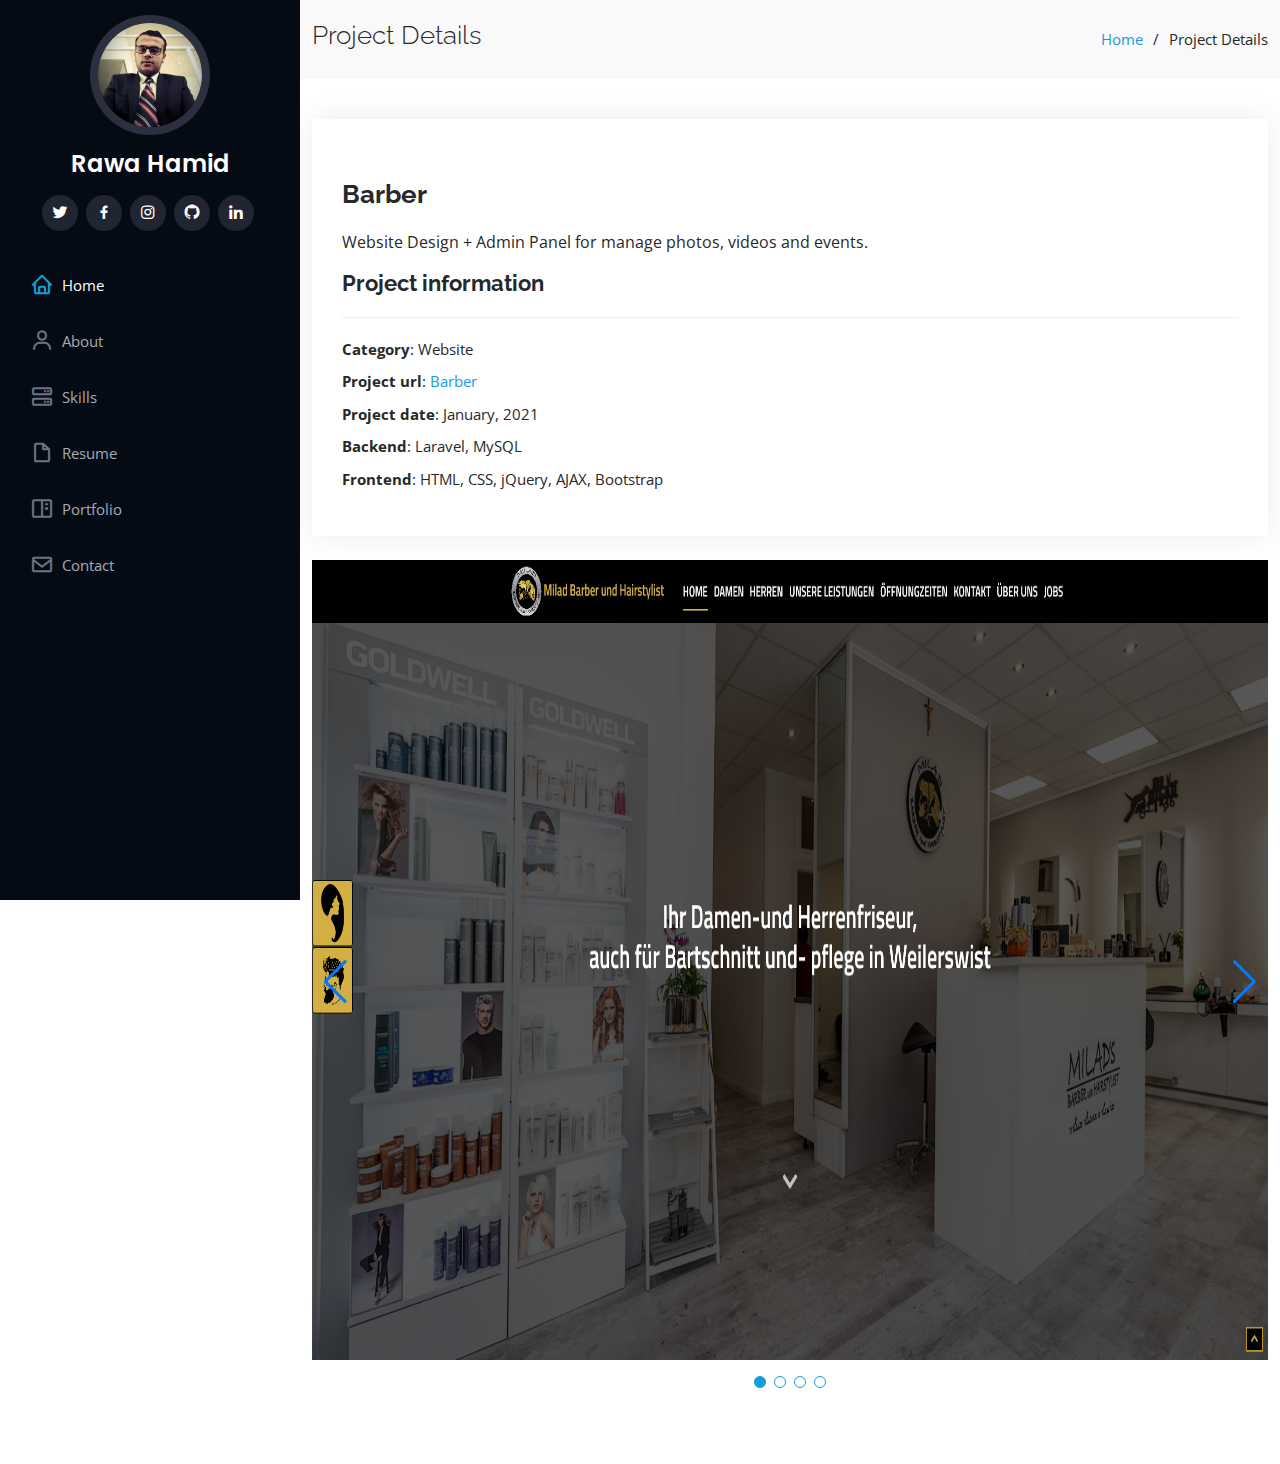
==== barber.html @ 4a2d2950 "Add 3 More Projects" ====
<!DOCTYPE html>
<html lang="en">

<head>
    <meta charset="utf-8">
    <meta content="width=device-width, initial-scale=1.0" name="viewport">

    <title>Barber</title>
    <meta content="Rawa Hamid Muhammad" name="author">
    <meta content="Rawa Hamid Muhammad Portfolio" name="description">
    <meta content="Barber, Portfolio, Rawa, Hamid, Muhammad, Kurdish, Kurd, CV, Resume, Developer, Designer, Freelancer, Skills, Erbil, Iraq, Duhok, Polytechnic, University, rawahamid, rawahamid432@gmail.com, HTML, CSS, jQuery, JavaScript, Bootstrap, PHP, Laravel, ReactJS, VueJS, AJAX, MySQL, Full Stack Web Developer, Web" name="keywords">

    <!-- Favicons -->
    <link href="assets/img/logo.svg" rel="icon">
    <link href="assets/img/logo.svg" rel="apple-touch-icon">

    <!-- Google Fonts -->
    <link href="https://fonts.googleapis.com/css?family=Open+Sans:300,300i,400,400i,600,600i,700,700i|Raleway:300,300i,400,400i,500,500i,600,600i,700,700i|Poppins:300,300i,400,400i,500,500i,600,600i,700,700i" rel="stylesheet">

    <!-- Vendor CSS Files -->
    <link href="assets/vendor/aos/aos.css" rel="stylesheet">
    <link href="assets/vendor/bootstrap/css/bootstrap.min.css" rel="stylesheet">
    <link href="assets/vendor/bootstrap-icons/bootstrap-icons.css" rel="stylesheet">
    <link href="assets/vendor/boxicons/css/boxicons.min.css" rel="stylesheet">
    <link href="assets/vendor/glightbox/css/glightbox.min.css" rel="stylesheet">
    <link href="assets/vendor/swiper/swiper-bundle.min.css" rel="stylesheet">

    <!-- Template Main CSS File -->
    <link href="assets/css/style.css" rel="stylesheet">
</head>

<body>

<!-- ======= Mobile nav toggle button ======= -->
<i class="bi bi-list mobile-nav-toggle d-xl-none"></i>

<!-- ======= Header ======= -->
<header id="header">
    <div class="d-flex flex-column">

        <div class="profile">
            <img src="assets/img/profile-img.jpg" alt="" class="img-fluid rounded-circle">
            <h1 class="text-light"><a href="index.html">Rawa Hamid</a></h1>
            <div class="social-links mt-3 text-center">
                <a href="https://twitter.com/RawaHamid97" class="twitter" target="_blank"><i class="bx bxl-twitter"></i></a>
                <a href="https://www.facebook.com/RawaHamidIT" class="facebook" target="_blank"><i class="bx bxl-facebook"></i></a>
                <a href="https://www.instagram.com/rawa_hamid" class="twitter" target="_blank"><i class="bx bxl-instagram"></i></a>
                <a href="https://github.com/rawahamid" class="instagram" target="_blank"><i class="bx bxl-github"></i></a>
                <a href="https://www.linkedin.com/in/rawa-hamid-b35b99141" class="linkedin" target="_blank"><i class="bx bxl-linkedin"></i></a>
            </div>
        </div>

        <nav id="navbar" class="nav-menu navbar">
            <ul>
                <li><a href="index.html#hero" class="nav-link scrollto active"><i class="bx bx-home"></i> <span>Home</span></a></li>
                <li><a href="index.html#about" class="nav-link scrollto"><i class="bx bx-user"></i> <span>About</span></a></li>
                <li><a href="index.html#skills" class="nav-link scrollto"><i class="bx bx-server"></i> <span>Skills</span></a></li>
                <li><a href="index.html#resume" class="nav-link scrollto"><i class="bx bx-file-blank"></i> <span>Resume</span></a></li>
                <li><a href="index.html#portfolio" class="nav-link scrollto"><i class="bx bx-book-content"></i> <span>Portfolio</span></a></li>
                <li><a href="index.html#contact" class="nav-link scrollto"><i class="bx bx-envelope"></i> <span>Contact</span></a></li>
            </ul>
        </nav><!-- .nav-menu -->
    </div>
</header><!-- End Header -->

<main id="main">

    <!-- ======= Breadcrumbs ======= -->
    <section id="breadcrumbs" class="breadcrumbs">
        <div class="container">

            <div class="d-flex justify-content-between align-items-center">
                <h2>Project Details</h2>
                <ol>
                    <li><a href="index.html">Home</a></li>
                    <li>Project Details</li>
                </ol>
            </div>

        </div>
    </section><!-- End Breadcrumbs -->

    <!-- ======= Portfolio Details Section ======= -->
    <section id="portfolio-details" class="portfolio-details">
        <div class="container">

            <div class="row gy-4">
                <div class="col-lg-12">
                    <div class="portfolio-info">
                        <div class="portfolio-description">
                            <h2>Barber</h2>
                            <p>
                                Website Design + Admin Panel for manage photos, videos and events.
                            </p>
                        </div>
                        <h3>Project information</h3>
                        <ul>
                            <li><strong>Category</strong>: Website</li>
                            <li><strong>Project url</strong>: <a href="https://friseur-milad.de/" target="_blank">Barber</a></li>
                            <li><strong>Project date</strong>: January, 2021</li>
                            <li><strong>Backend</strong>: Laravel, MySQL</li>
                            <li><strong>Frontend</strong>: HTML, CSS, jQuery, AJAX, Bootstrap</li>
                        </ul>
                    </div>
                </div>
                <div class="col-lg-12">
                    <div class="portfolio-details-slider swiper-container">
                        <div class="swiper-wrapper align-items-center">
                            <div class="swiper-slide">
                                <img src="assets/img/portfolio/barber/main.png" alt="" style="height: 800px;width: 100%">
                            </div>
                            <div class="swiper-slide">
                                <img src="assets/img/portfolio/barber/team.png" alt="" style="height: 800px;width: 100%">
                            </div>
                            <div class="swiper-slide">
                                <img src="assets/img/portfolio/barber/photos.png" alt="" style="height: 800px;width: 100%">
                            </div>
                            <div class="swiper-slide">
                                <img src="assets/img/portfolio/barber/videos.png" alt="" style="height: 800px;width: 100%">
                            </div>
                        </div>
                        <div class="swiper-pagination"></div>
                        <div class="swiper-button-next"></div>
                        <div class="swiper-button-prev"></div>
                    </div>
                </div>
            </div>

        </div>
    </section><!-- End Portfolio Details Section -->

</main><!-- End #main -->

<a href="#" class="back-to-top d-flex align-items-center justify-content-center"><i class="bi bi-arrow-up-short"></i></a>

<!-- Vendor JS Files -->
<script src="assets/vendor/aos/aos.js"></script>
<script src="assets/vendor/bootstrap/js/bootstrap.bundle.min.js"></script>
<script src="assets/vendor/glightbox/js/glightbox.min.js"></script>
<script src="assets/vendor/isotope-layout/isotope.pkgd.min.js"></script>
<script src="assets/vendor/php-email-form/validate.js"></script>
<script src="assets/vendor/purecounter/purecounter.js"></script>
<script src="assets/vendor/swiper/swiper-bundle.min.js"></script>
<script src="assets/vendor/typed.js/typed.min.js"></script>
<script src="assets/vendor/waypoints/noframework.waypoints.js"></script>

<!-- Template Main JS File -->
<script src="assets/js/main.js"></script>

</body>

</html>
---- assets/css/style.css ----
/*--------------------------------------------------------------
# General
--------------------------------------------------------------*/
body {
  font-family: "Open Sans", sans-serif;
  color: #272829;
}

a {
  color: #149ddd;
  text-decoration: none;
}

a:hover {
  color: #37b3ed;
  text-decoration: none;
}

h1, h2, h3, h4, h5, h6 {
  font-family: "Raleway", sans-serif;
}

/*--------------------------------------------------------------
# Back to top button
--------------------------------------------------------------*/
.back-to-top {
  position: fixed;
  visibility: hidden;
  opacity: 0;
  right: 15px;
  bottom: 15px;
  z-index: 996;
  background: #149ddd;
  width: 40px;
  height: 40px;
  border-radius: 50px;
  transition: all 0.4s;
}

.back-to-top i {
  font-size: 28px;
  color: #fff;
  line-height: 0;
}

.back-to-top:hover {
  background: #2eafec;
  color: #fff;
}

.back-to-top.active {
  visibility: visible;
  opacity: 1;
}

/*--------------------------------------------------------------
# Header
--------------------------------------------------------------*/
#header {
  position: fixed;
  top: 0;
  left: 0;
  bottom: 0;
  width: 300px;
  transition: all ease-in-out 0.5s;
  z-index: 9997;
  transition: all 0.5s;
  padding: 0 15px;
  background: #040b14;
  overflow-y: auto;
}

#header .profile img {
  margin: 15px auto;
  display: block;
  width: 120px;
  border: 8px solid #2c2f3f;
}

#header .profile h1 {
  font-size: 24px;
  margin: 0;
  padding: 0;
  font-weight: 600;
  -moz-text-align-last: center;
  text-align-last: center;
  font-family: "Poppins", sans-serif;
}

#header .profile h1 a, #header .profile h1 a:hover {
  color: #fff;
  text-decoration: none;
}

#header .profile .social-links a {
  font-size: 18px;
  display: inline-block;
  background: #212431;
  color: #fff;
  line-height: 1;
  padding: 8px 0;
  margin-right: 4px;
  border-radius: 50%;
  text-align: center;
  width: 36px;
  height: 36px;
  transition: 0.3s;
}

#header .profile .social-links a:hover {
  background: #149ddd;
  color: #fff;
  text-decoration: none;
}

#main {
  margin-left: 300px;
}

@media (max-width: 1199px) {
  #header {
    left: -300px;
  }
  #main {
    margin-left: 0;
  }
}

/*--------------------------------------------------------------
# Navigation Menu
--------------------------------------------------------------*/
/* Desktop Navigation */
.nav-menu {
  padding: 30px 0 0 0;
}

.nav-menu * {
  margin: 0;
  padding: 0;
  list-style: none;
}

.nav-menu > ul > li {
  position: relative;
  white-space: nowrap;
}

.nav-menu a, .nav-menu a:focus {
  display: flex;
  align-items: center;
  color: #a8a9b4;
  padding: 12px 15px;
  margin-bottom: 8px;
  transition: 0.3s;
  font-size: 15px;
}

.nav-menu a i, .nav-menu a:focus i {
  font-size: 24px;
  padding-right: 8px;
  color: #6f7180;
}

.nav-menu a:hover, .nav-menu .active, .nav-menu .active:focus, .nav-menu li:hover > a {
  text-decoration: none;
  color: #fff;
}

.nav-menu a:hover i, .nav-menu .active i, .nav-menu .active:focus i, .nav-menu li:hover > a i {
  color: #149ddd;
}

/* Mobile Navigation */
.mobile-nav-toggle {
  position: fixed;
  right: 15px;
  top: 15px;
  z-index: 9998;
  border: 0;
  font-size: 24px;
  transition: all 0.4s;
  outline: none !important;
  background-color: #149ddd;
  color: #fff;
  width: 40px;
  height: 40px;
  display: inline-flex;
  align-items: center;
  justify-content: center;
  line-height: 0;
  border-radius: 50px;
  cursor: pointer;
}

.mobile-nav-active {
  overflow: hidden;
}

.mobile-nav-active #header {
  left: 0;
}

/*--------------------------------------------------------------
# Hero Section
--------------------------------------------------------------*/
#hero {
  width: 100%;
  height: 100vh;
  background: url("../img/hero-bg.svg") top center;
  background-size: cover;
}

#hero:before {
  content: "";
  background: rgba(5, 13, 24, 0.3);
  position: absolute;
  bottom: 0;
  top: 0;
  left: 0;
  right: 0;
  z-index: 1;
}

#hero .hero-container {
  position: relative;
  z-index: 2;
  min-width: 300px;
}

#hero h1 {
  margin: 0 0 10px 0;
  font-size: 64px;
  font-weight: 700;
  line-height: 56px;
  color: #fff;
}

#hero p {
  color: #fff;
  margin-bottom: 50px;
  font-size: 26px;
  font-family: "Poppins", sans-serif;
}

#hero p span {
  color: #fff;
  padding-bottom: 4px;
  letter-spacing: 1px;
  border-bottom: 3px solid #149ddd;
}

@media (min-width: 1024px) {
  #hero {
    background-attachment: fixed;
  }
}

@media (max-width: 768px) {
  #hero h1 {
    font-size: 28px;
    line-height: 36px;
  }
  #hero h2 {
    font-size: 18px;
    line-height: 24px;
    margin-bottom: 30px;
  }
}

/*--------------------------------------------------------------
# Sections General
--------------------------------------------------------------*/
section {
  padding: 60px 0;
  overflow: hidden;
}

.section-bg {
  background: #f5f8fd;
}

.section-title {
  padding-bottom: 30px;
}

.section-title h2 {
  font-size: 32px;
  font-weight: bold;
  margin-bottom: 20px;
  padding-bottom: 20px;
  position: relative;
  color: #173b6c;
}

.section-title h2::after {
  content: '';
  position: absolute;
  display: block;
  width: 50px;
  height: 3px;
  background: #149ddd;
  bottom: 0;
  left: 0;
}

.section-title p {
  margin-bottom: 0;
}

/*--------------------------------------------------------------
# About
--------------------------------------------------------------*/
.about .content h3 {
  font-weight: 700;
  font-size: 26px;
  color: #173b6c;
}

.about .content ul {
  list-style: none;
  padding: 0;
}

.about .content ul li {
  margin-bottom: 20px;
  display: flex;
  align-items: center;
}

.about .content ul strong {
  margin-right: 10px;
}

.about .content ul i {
  font-size: 16px;
  margin-right: 5px;
  color: #149ddd;
  line-height: 0;
}

.about .content p:last-child {
  margin-bottom: 0;
}

/*--------------------------------------------------------------
# Facts
--------------------------------------------------------------*/
.facts {
  padding-bottom: 30px;
}

.facts .count-box {
  padding: 30px;
  width: 100%;
}

.facts .count-box i {
  display: block;
  font-size: 44px;
  color: #149ddd;
  float: left;
  line-height: 0;
}

.facts .count-box span {
  font-size: 48px;
  line-height: 40px;
  display: block;
  font-weight: 700;
  color: #050d18;
  margin-left: 60px;
}

.facts .count-box p {
  padding: 15px 0 0 0;
  margin: 0 0 0 60px;
  font-family: "Raleway", sans-serif;
  font-size: 14px;
  color: #122f57;
}

.facts .count-box a {
  font-weight: 600;
  display: block;
  margin-top: 20px;
  color: #122f57;
  font-size: 15px;
  font-family: "Poppins", sans-serif;
  transition: ease-in-out 0.3s;
}

.facts .count-box a:hover {
  color: #1f5297;
}

/*--------------------------------------------------------------
# Akills
--------------------------------------------------------------*/
.skills .progress {
  height: 60px;
  display: block;
  background: none;
  border-radius: 0;
}

.skills .progress .skill {
  padding: 0;
  margin: 0 0 6px 0;
  text-transform: uppercase;
  display: block;
  font-weight: 600;
  font-family: "Poppins", sans-serif;
  color: #050d18;
}

.skills .progress .skill .val {
  float: right;
  font-style: normal;
}

.skills .progress-bar-wrap {
  background: #dce8f8;
  height: 10px;
}

.skills .progress-bar {
  width: 1px;
  height: 10px;
  transition: .9s;
  background-color: #149ddd;
}

/*--------------------------------------------------------------
# Resume
--------------------------------------------------------------*/
.resume .resume-title {
  font-size: 26px;
  font-weight: 700;
  margin-top: 20px;
  margin-bottom: 20px;
  color: #050d18;
}

.resume .resume-item {
  padding: 0 0 20px 20px;
  margin-top: -2px;
  border-left: 2px solid #1f5297;
  position: relative;
}

.resume .resume-item h4 {
  line-height: 18px;
  font-size: 18px;
  font-weight: 600;
  text-transform: uppercase;
  font-family: "Poppins", sans-serif;
  color: #050d18;
  margin-bottom: 10px;
}

.resume .resume-item h5 {
  font-size: 16px;
  background: #e4edf9;
  padding: 5px 15px;
  display: inline-block;
  font-weight: 600;
  margin-bottom: 10px;
}

.resume .resume-item ul {
  padding-left: 20px;
}

.resume .resume-item ul li {
  padding-bottom: 10px;
}

.resume .resume-item:last-child {
  padding-bottom: 0;
}

.resume .resume-item::before {
  content: "";
  position: absolute;
  width: 16px;
  height: 16px;
  border-radius: 50px;
  left: -9px;
  top: 0;
  background: #fff;
  border: 2px solid #1f5297;
}

/*--------------------------------------------------------------
# Portfolio
--------------------------------------------------------------*/
.portfolio .portfolio-item {
  margin-bottom: 30px;
}

.portfolio #portfolio-flters {
  padding: 0;
  margin: 0 auto 35px auto;
  list-style: none;
  text-align: center;
  background: #fff;
  border-radius: 50px;
  padding: 2px 15px;
}

.portfolio #portfolio-flters li {
  cursor: pointer;
  display: inline-block;
  padding: 10px 15px 8px 15px;
  font-size: 14px;
  font-weight: 600;
  line-height: 1;
  text-transform: uppercase;
  color: #272829;
  margin-bottom: 5px;
  transition: all 0.3s ease-in-out;
}

.portfolio #portfolio-flters li:hover, .portfolio #portfolio-flters li.filter-active {
  color: #149ddd;
}

.portfolio #portfolio-flters li:last-child {
  margin-right: 0;
}

.portfolio .portfolio-wrap {
  transition: 0.3s;
  position: relative;
  overflow: hidden;
  z-index: 1;
}

.portfolio .portfolio-wrap::before {
  content: "";
  background: rgba(255, 255, 255, 0.5);
  position: absolute;
  left: 0;
  right: 0;
  top: 0;
  bottom: 0;
  transition: all ease-in-out 0.3s;
  z-index: 2;
  opacity: 0;
}

.portfolio .portfolio-wrap .portfolio-links {
  opacity: 1;
  left: 0;
  right: 0;
  bottom: -60px;
  z-index: 3;
  position: absolute;
  transition: all ease-in-out 0.3s;
  display: flex;
  justify-content: center;
}

.portfolio .portfolio-wrap .portfolio-links a {
  color: #fff;
  font-size: 28px;
  text-align: center;
  background: rgba(20, 157, 221, 0.75);
  transition: 0.3s;
  width: 50%;
}

.portfolio .portfolio-wrap .portfolio-links a:hover {
  background: rgba(20, 157, 221, 0.95);
}

.portfolio .portfolio-wrap .portfolio-links a + a {
  border-left: 1px solid #37b3ed;
}

.portfolio .portfolio-wrap:hover::before {
  top: 0;
  left: 0;
  right: 0;
  bottom: 0;
  opacity: 1;
}

.portfolio .portfolio-wrap:hover .portfolio-links {
  opacity: 1;
  bottom: 0;
}

/*--------------------------------------------------------------
# Portfolio Details
--------------------------------------------------------------*/
.portfolio-details {
  padding-top: 40px;
}

.portfolio-details .portfolio-details-slider img {
  width: 100%;
}

.portfolio-details .portfolio-details-slider .swiper-pagination {
  margin-top: 20px;
  position: relative;
}

.portfolio-details .portfolio-details-slider .swiper-pagination .swiper-pagination-bullet {
  width: 12px;
  height: 12px;
  background-color: #fff;
  opacity: 1;
  border: 1px solid #149ddd;
}

.portfolio-details .portfolio-details-slider .swiper-pagination .swiper-pagination-bullet-active {
  background-color: #149ddd;
}

.portfolio-details .portfolio-info {
  padding: 30px;
  box-shadow: 0px 0 30px rgba(5, 13, 24, 0.08);
}

.portfolio-details .portfolio-info h3 {
  font-size: 22px;
  font-weight: 700;
  margin-bottom: 20px;
  padding-bottom: 20px;
  border-bottom: 1px solid #eee;
}

.portfolio-details .portfolio-info ul {
  list-style: none;
  padding: 0;
  font-size: 15px;
}

.portfolio-details .portfolio-info ul li + li {
  margin-top: 10px;
}

.portfolio-details .portfolio-description {
  padding-top: 30px;
}

.portfolio-details .portfolio-description h2 {
  font-size: 26px;
  font-weight: 700;
  margin-bottom: 20px;
}

.portfolio-details .portfolio-description p {
  padding: 0;
}

/*--------------------------------------------------------------
# Services
--------------------------------------------------------------*/
.services .icon-box {
  margin-bottom: 20px;
}

.services .icon {
  float: left;
  display: flex;
  align-items: center;
  justify-content: center;
  width: 54px;
  height: 54px;
  background: #149ddd;
  border-radius: 50%;
  transition: 0.5s;
  border: 1px solid #149ddd;
}

.services .icon i {
  color: #fff;
  font-size: 24px;
  line-height: 0;
}

.services .icon-box:hover .icon {
  background: #fff;
}

.services .icon-box:hover .icon i {
  color: #149ddd;
}

.services .title {
  margin-left: 80px;
  font-weight: 700;
  margin-bottom: 15px;
  font-size: 18px;
}

.services .title a {
  color: #343a40;
}

.services .title a:hover {
  color: #149ddd;
}

.services .description {
  margin-left: 80px;
  line-height: 24px;
  font-size: 14px;
}

/*--------------------------------------------------------------
# Testimonials
--------------------------------------------------------------*/
.testimonials .testimonial-item {
  box-sizing: content-box;
  text-align: center;
  min-height: 320px;
}

.testimonials .testimonial-item .testimonial-img {
  width: 90px;
  border-radius: 50%;
  margin: 0 auto;
}

.testimonials .testimonial-item h3 {
  font-size: 18px;
  font-weight: bold;
  margin: 10px 0 5px 0;
  color: #111;
}

.testimonials .testimonial-item h4 {
  font-size: 14px;
  color: #999;
  margin: 0;
}

.testimonials .testimonial-item .quote-icon-left, .testimonials .testimonial-item .quote-icon-right {
  color: #c3e8fa;
  font-size: 26px;
}

.testimonials .testimonial-item .quote-icon-left {
  display: inline-block;
  left: -5px;
  position: relative;
}

.testimonials .testimonial-item .quote-icon-right {
  display: inline-block;
  right: -5px;
  position: relative;
  top: 10px;
}

.testimonials .testimonial-item p {
  font-style: italic;
  margin: 0 15px 15px 15px;
  padding: 20px;
  background: #fff;
  position: relative;
  margin-bottom: 35px;
  border-radius: 6px;
  box-shadow: 0px 2px 15px rgba(0, 0, 0, 0.1);
}

.testimonials .testimonial-item p::after {
  content: "";
  width: 0;
  height: 0;
  border-top: 20px solid #fff;
  border-right: 20px solid transparent;
  border-left: 20px solid transparent;
  position: absolute;
  bottom: -20px;
  left: calc(50% - 20px);
}

.testimonials .swiper-pagination {
  margin-top: 20px;
  position: relative;
}

.testimonials .swiper-pagination .swiper-pagination-bullet {
  width: 12px;
  height: 12px;
  background-color: #fff;
  opacity: 1;
  border: 1px solid #149ddd;
}

.testimonials .swiper-pagination .swiper-pagination-bullet-active {
  background-color: #149ddd;
}

/*--------------------------------------------------------------
# Contact
--------------------------------------------------------------*/
.contact {
  padding-bottom: 130px;
}

.contact .info {
  padding: 30px;
  background: #fff;
  width: 100%;
  box-shadow: 0 0 24px 0 rgba(0, 0, 0, 0.12);
}

.contact .info i {
  font-size: 20px;
  color: #149ddd;
  float: left;
  width: 44px;
  height: 44px;
  background: #dff3fc;
  display: flex;
  justify-content: center;
  align-items: center;
  border-radius: 50px;
  transition: all 0.3s ease-in-out;
}

.contact .info h4 {
  padding: 0 0 0 60px;
  font-size: 22px;
  font-weight: 600;
  margin-bottom: 5px;
  color: #050d18;
}

.contact .info p {
  padding: 0 0 10px 60px;
  margin-bottom: 20px;
  font-size: 14px;
  color: #173b6c;
}

.contact .info .email p {
  padding-top: 5px;
}

.contact .info .social-links {
  padding-left: 60px;
}

.contact .info .social-links a {
  font-size: 18px;
  display: inline-block;
  background: #333;
  color: #fff;
  line-height: 1;
  padding: 8px 0;
  border-radius: 50%;
  text-align: center;
  width: 36px;
  height: 36px;
  transition: 0.3s;
  margin-right: 10px;
}

.contact .info .social-links a:hover {
  background: #149ddd;
  color: #fff;
}

.contact .info .email:hover i, .contact .info .address:hover i, .contact .info .phone:hover i {
  background: #149ddd;
  color: #fff;
}

.contact .php-email-form {
  width: 100%;
  padding: 30px;
  background: #fff;
  box-shadow: 0 0 24px 0 rgba(0, 0, 0, 0.12);
}

.contact .php-email-form .form-group {
  padding-bottom: 8px;
}

.contact .php-email-form .validate {
  display: none;
  color: red;
  margin: 0 0 15px 0;
  font-weight: 400;
  font-size: 13px;
}

.contact .php-email-form .error-message {
  display: none;
  color: #fff;
  background: #ed3c0d;
  text-align: left;
  padding: 15px;
  font-weight: 600;
}

.contact .php-email-form .error-message br + br {
  margin-top: 25px;
}

.contact .php-email-form .sent-message {
  display: none;
  color: #fff;
  background: #18d26e;
  text-align: center;
  padding: 15px;
  font-weight: 600;
}

.contact .php-email-form .loading {
  display: none;
  background: #fff;
  text-align: center;
  padding: 15px;
}

.contact .php-email-form .loading:before {
  content: "";
  display: inline-block;
  border-radius: 50%;
  width: 24px;
  height: 24px;
  margin: 0 10px -6px 0;
  border: 3px solid #18d26e;
  border-top-color: #eee;
  -webkit-animation: animate-loading 1s linear infinite;
  animation: animate-loading 1s linear infinite;
}

.contact .php-email-form .form-group {
  margin-bottom: 15px;
}

.contact .php-email-form label {
  padding-bottom: 8px;
}

.contact .php-email-form input, .contact .php-email-form textarea {
  border-radius: 0;
  box-shadow: none;
  font-size: 14px;
}

.contact .php-email-form input {
  height: 44px;
}

.contact .php-email-form textarea {
  padding: 10px 15px;
}

.contact .php-email-form button[type="submit"] {
  background: #149ddd;
  border: 0;
  padding: 10px 24px;
  color: #fff;
  transition: 0.4s;
  border-radius: 4px;
}

.contact .php-email-form button[type="submit"]:hover {
  background: #37b3ed;
}

@-webkit-keyframes animate-loading {
  0% {
    transform: rotate(0deg);
  }
  100% {
    transform: rotate(360deg);
  }
}

@keyframes animate-loading {
  0% {
    transform: rotate(0deg);
  }
  100% {
    transform: rotate(360deg);
  }
}

/*--------------------------------------------------------------
# Breadcrumbs
--------------------------------------------------------------*/
.breadcrumbs {
  padding: 20px 0;
  background: #f9f9f9;
}

.breadcrumbs h2 {
  font-size: 26px;
  font-weight: 300;
}

.breadcrumbs ol {
  display: flex;
  flex-wrap: wrap;
  list-style: none;
  padding: 0;
  margin: 0;
  font-size: 15px;
}

.breadcrumbs ol li + li {
  padding-left: 10px;
}

.breadcrumbs ol li + li::before {
  display: inline-block;
  padding-right: 10px;
  color: #0e2442;
  content: "/";
}

@media (max-width: 768px) {
  .breadcrumbs .d-flex {
    display: block !important;
  }
  .breadcrumbs ol {
    display: block;
  }
  .breadcrumbs ol li {
    display: inline-block;
  }
}

/*--------------------------------------------------------------
# Footer
--------------------------------------------------------------*/
#footer {
  padding: 15px;
  color: #f4f6fd;
  font-size: 14px;
  position: fixed;
  left: 0;
  bottom: 0;
  width: 300px;
  z-index: 9999;
  background: #040b14;
}

#footer .copyright {
  text-align: center;
}

#footer .credits {
  padding-top: 5px;
  text-align: center;
  font-size: 13px;
  color: #eaebf0;
}

@media (max-width: 1199px) {
  #footer {
    position: static;
    width: auto;
    padding-right: 20px 15px;
  }
}
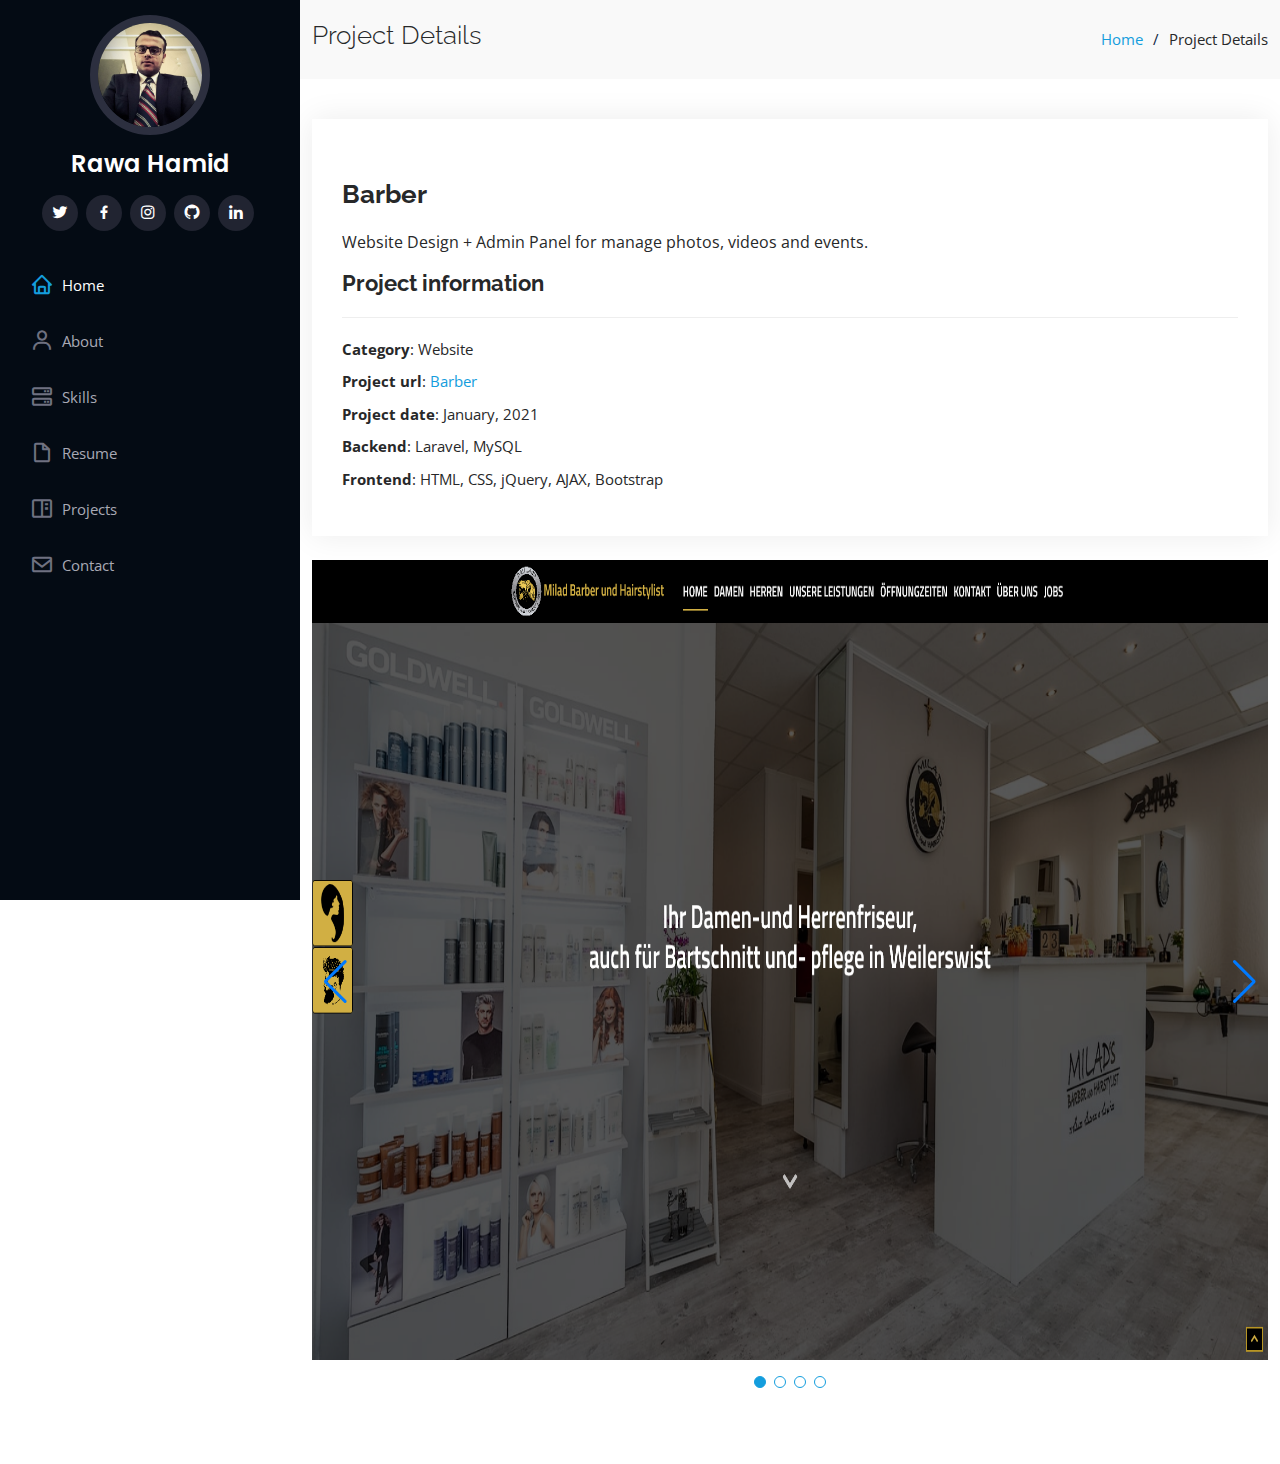
==== commit 996b3d34: "Change Portfolio to Projects" ====
--- a/barber.html
+++ b/barber.html
@@ -56,7 +56,7 @@
                 <li><a href="index.html#about" class="nav-link scrollto"><i class="bx bx-user"></i> <span>About</span></a></li>
                 <li><a href="index.html#skills" class="nav-link scrollto"><i class="bx bx-server"></i> <span>Skills</span></a></li>
                 <li><a href="index.html#resume" class="nav-link scrollto"><i class="bx bx-file-blank"></i> <span>Resume</span></a></li>
-                <li><a href="index.html#portfolio" class="nav-link scrollto"><i class="bx bx-book-content"></i> <span>Portfolio</span></a></li>
+                <li><a href="index.html#projects" class="nav-link scrollto"><i class="bx bx-book-content"></i> <span>Projects</span></a></li>
                 <li><a href="index.html#contact" class="nav-link scrollto"><i class="bx bx-envelope"></i> <span>Contact</span></a></li>
             </ul>
         </nav><!-- .nav-menu -->
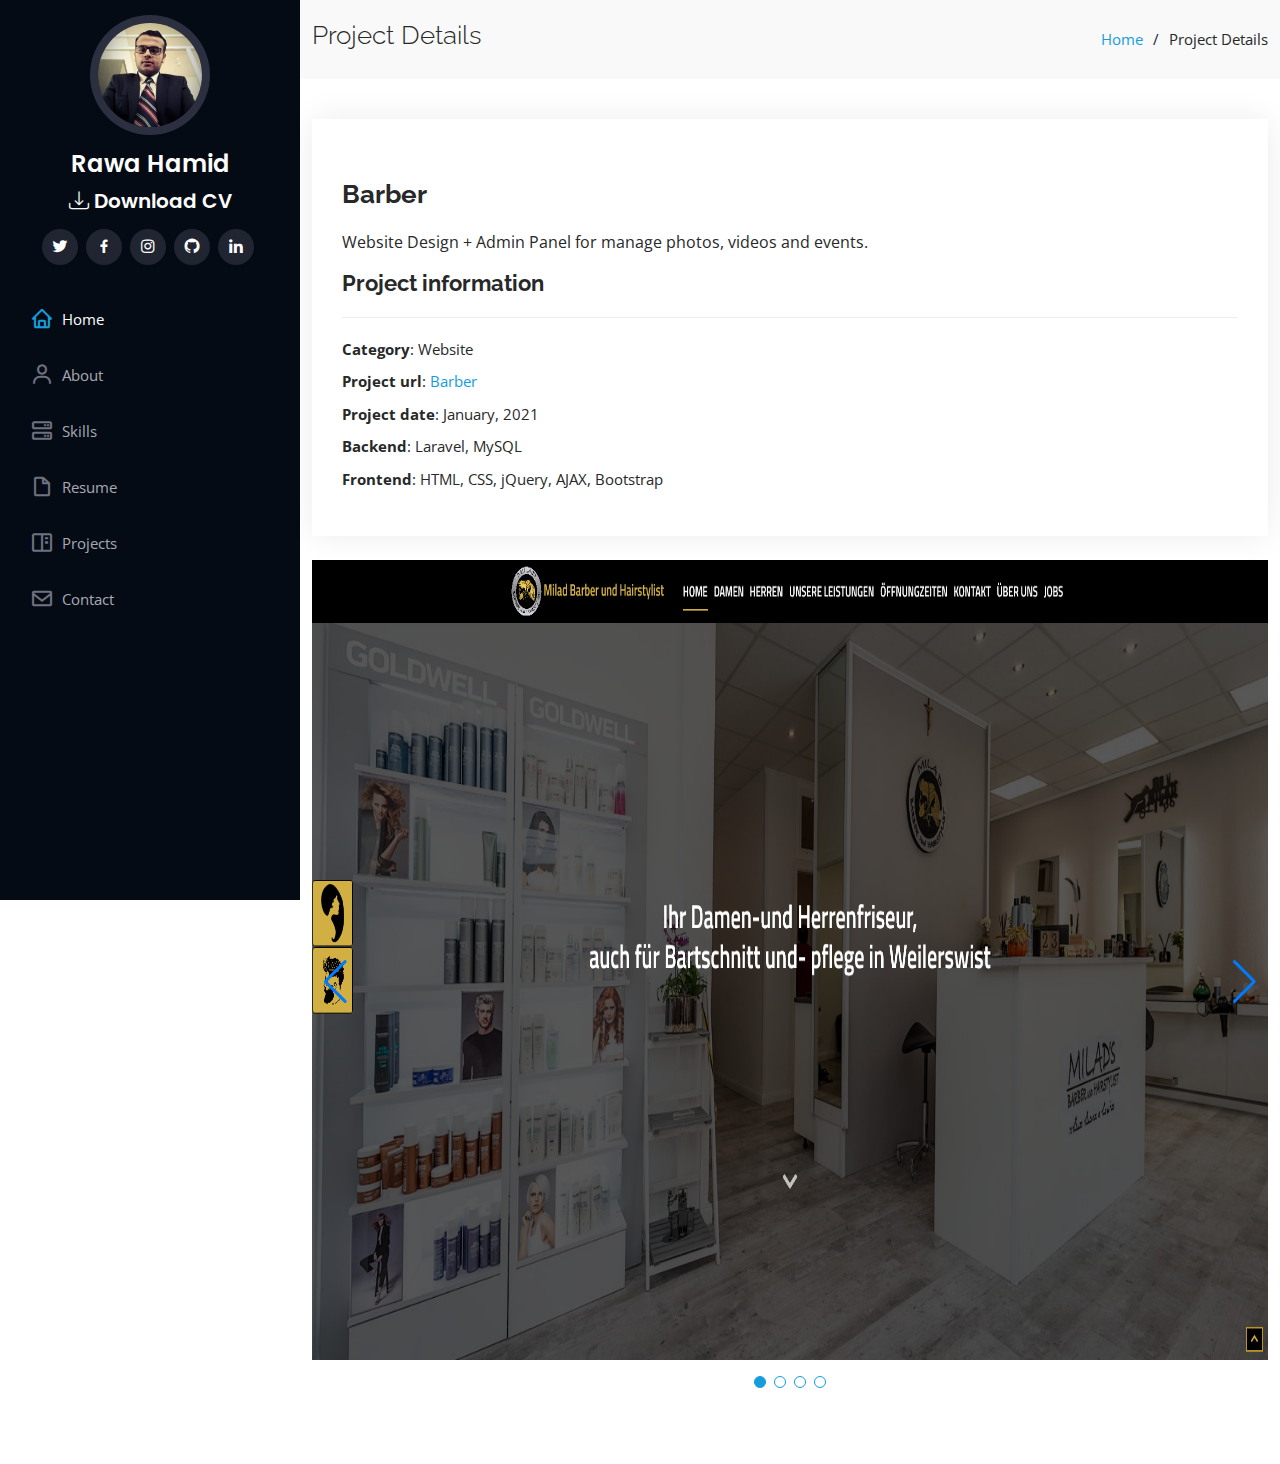
==== commit cfddf1b9: "Add Cv + Download CV Button" ====
--- a/barber.html
+++ b/barber.html
@@ -41,6 +41,10 @@
         <div class="profile">
             <img src="assets/img/profile-img.jpg" alt="" class="img-fluid rounded-circle">
             <h1 class="text-light"><a href="index.html">Rawa Hamid</a></h1>
+        <h3 class="text-light">
+          <i class="bi bi-download"></i>
+          <a href="assets/rawahamidcv.pdf" target="_blank">Download CV</a>
+        </h3>
             <div class="social-links mt-3 text-center">
                 <a href="https://twitter.com/RawaHamid97" class="twitter" target="_blank"><i class="bx bxl-twitter"></i></a>
                 <a href="https://www.facebook.com/RawaHamidIT" class="facebook" target="_blank"><i class="bx bxl-facebook"></i></a>
--- a/assets/css/style.css
+++ b/assets/css/style.css
@@ -77,7 +77,7 @@
   border: 8px solid #2c2f3f;
 }
 
-#header .profile h1 {
+#header .profile h1, #header .profile h3 {
   font-size: 24px;
   margin: 0;
   padding: 0;
@@ -87,7 +87,12 @@
   font-family: "Poppins", sans-serif;
 }
 
-#header .profile h1 a, #header .profile h1 a:hover {
+#header .profile h3 {
+  margin-top: 10px;
+  font-size: 20px;
+}
+
+#header .profile h1 a, #header .profile h1 a:hover, #header .profile h3 a, #header .profile h3 a:hover {
   color: #fff;
   text-decoration: none;
 }
